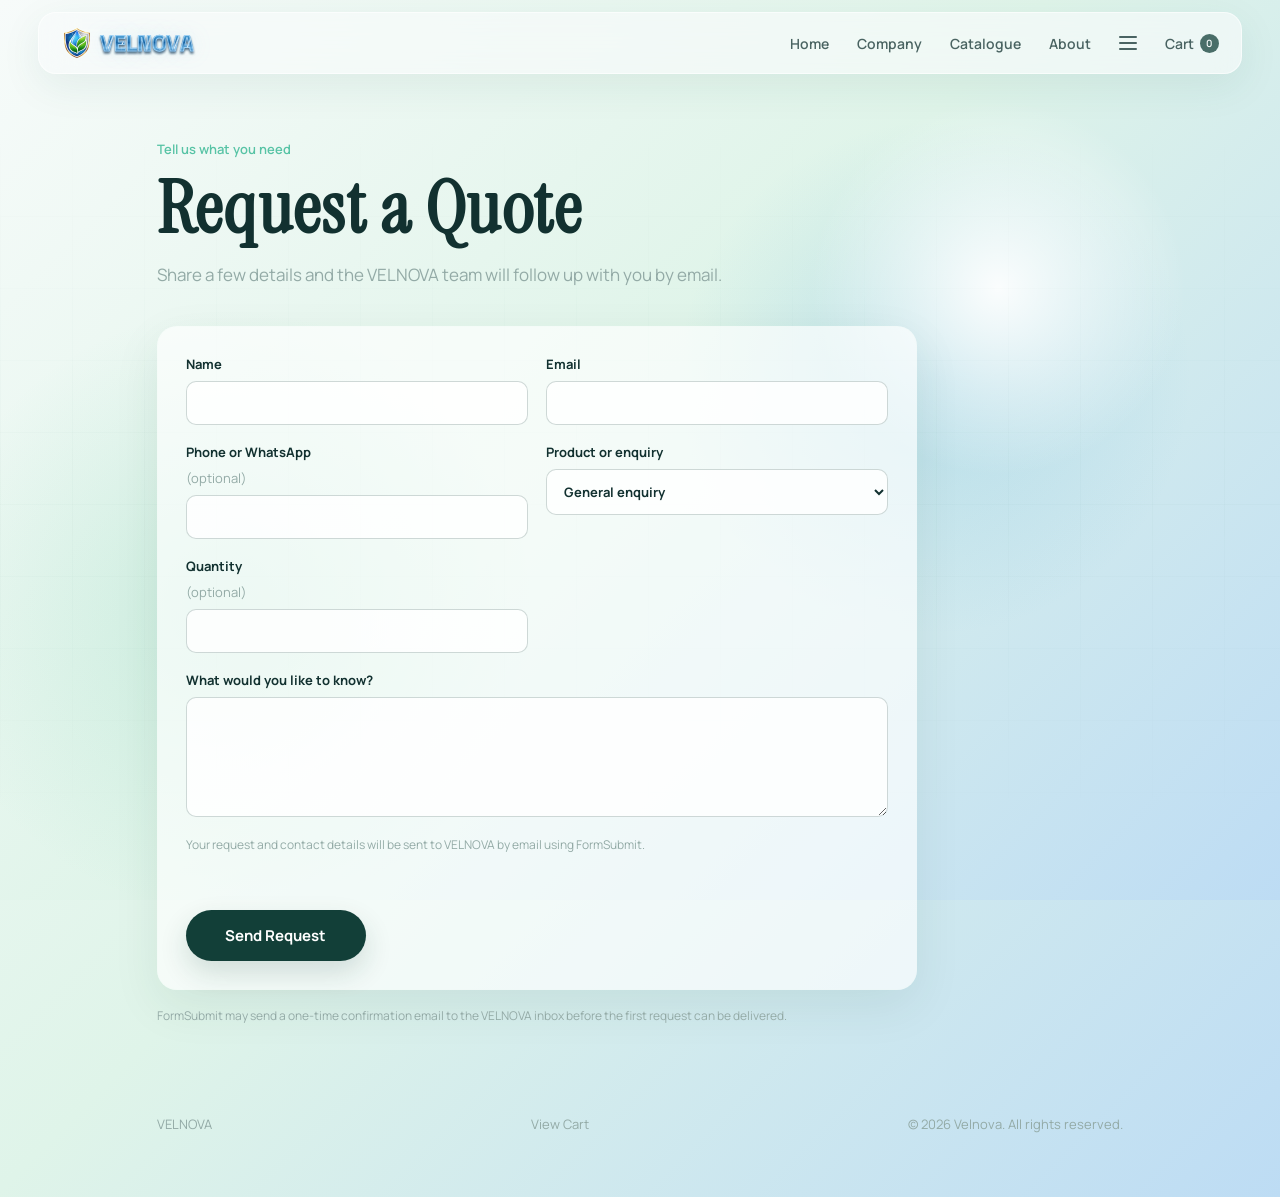
==== velnova-website/velnova/quote.html @ f893916f "Add Velnova cart and quote flows Co-authored-by: Copilot <223556219+Copilot@users.noreply.github.com" ====
<!DOCTYPE html>
<html lang="en">
<head>
<meta charset="utf-8">
<meta name="viewport" content="width=device-width, initial-scale=1, viewport-fit=cover">
<title>VELNOVA – Request a Quote</title>
<link href="https://fonts.googleapis.com/css2?family=Instrument+Serif:ital@0;1&family=Manrope:wght@400;600;800&family=Space+Grotesk:wght@600;700&display=swap" rel="stylesheet">
<link rel="stylesheet" href="css/styles.css">
</head>
<body>
<div id="bg"></div>
<nav><a class="brand" href="index.html" aria-label="VELNOVA home"><img class="brand-logo" src="assets/CompanyLogo.png" alt=""><span class="brand-name"><span>V</span><span>E</span><span>L</span><span>N</span><span>O</span><span>V</span><span>A</span></span></a><div class="nav-links"><a href="index.html#top">Home</a><a href="index.html#story">Company</a><a href="index.html#catalogue">Catalogue</a><a href="about.html">About</a><details class="nav-category"><summary aria-label="Toggle product categories"><span class="menu-icon" aria-hidden="true"><i></i><i></i><i></i></span></summary><div class="nav-category-menu" data-category-menu></div></details><a class="cart-nav" href="cart.html" aria-label="Shopping cart, 0 items">Cart <span class="cart-count">0</span></a></div></nav>
<main class="quote-page">
  <header class="commerce-heading">
    <p class="kick">Tell us what you need</p>
    <h1>Request a Quote</h1>
    <p class="lead">Share a few details and the VELNOVA team will follow up with you by email.</p>
  </header>
  <form class="quote-form" id="quote-form">
    <input type="hidden" name="_subject" value="New VELNOVA quote request">
    <input type="hidden" name="_template" value="table">
    <input type="text" name="_honey" tabindex="-1" autocomplete="off" class="form-honeypot" aria-hidden="true">
    <label>Name
      <input name="name" type="text" autocomplete="name" required maxlength="120">
    </label>
    <label>Email
      <input name="email" type="email" autocomplete="email" required maxlength="254">
    </label>
    <label>Phone or WhatsApp <span>(optional)</span>
      <input name="phone" type="tel" autocomplete="tel" maxlength="40">
    </label>
    <label>Product or enquiry
      <select name="product" id="quote-product" required>
        <option value="General enquiry">General enquiry</option>
      </select>
    </label>
    <label>Quantity <span>(optional)</span>
      <input name="quantity" type="number" min="1" step="1" inputmode="numeric">
    </label>
    <label class="quote-message">What would you like to know?
      <textarea name="message" rows="5" required maxlength="3000"></textarea>
    </label>
    <p class="quote-disclosure">Your request and contact details will be sent to VELNOVA by email using FormSubmit.</p>
    <p class="commerce-status" id="quote-status" role="status" aria-live="polite"></p>
    <button class="btn" type="submit" id="quote-submit">Send Request</button>
  </form>
  <p class="quote-confirmation-note">FormSubmit may send a one-time confirmation email to the VELNOVA inbox before the first request can be delivered.</p>
  <div class="foot"><a href="index.html">VELNOVA</a><a href="cart.html">View Cart</a><span>© 2026 Velnova. All rights reserved.</span></div>
</main>
<script src="js/config/content.js"></script>
<script src="js/category-nav.js"></script>
<script src="js/cart.js"></script>
<script src="js/quote.js"></script>
</body>
</html>
---- velnova-website/velnova/css/styles.css ----
:root{--ink:#eaf4f1;--paper:#071a1d;--muted:#93aaa6;--card:#0d292c;--line:rgba(234,244,241,.14);--em:#eaf4f1;--oc:#57c3a5;box-sizing:border-box;padding-top:env(safe-area-inset-top,0px);padding-bottom:env(safe-area-inset-bottom,0px)}
@media (prefers-color-scheme:dark){:root:not([data-theme="light"]){--ink:#e8f3ef;--paper:#06161a;--muted:#93aba4;--card:#0b2227;--line:rgba(255,255,255,.14)}}
:root[data-theme="dark"]{--ink:#e8f3ef;--paper:#06161a;--muted:#93aba4;--card:#0b2227;--line:rgba(255,255,255,.14)}
*{box-sizing:border-box;margin:0}
html{background:linear-gradient(135deg,#f7fbfa 0%,#dff4e9 48%,#bddcf4 100%);scroll-behavior:smooth;scroll-padding-top:80px}
@media(prefers-reduced-motion:reduce){html{scroll-behavior:auto}}
body{font-family:Manrope,system-ui,-apple-system,"Segoe UI",sans-serif;color:#123130;background:transparent;-webkit-font-smoothing:antialiased;overflow-x:hidden;transition:opacity .22s ease}
body.page-leaving{opacity:0;pointer-events:none}
:root{--display-font:"Instrument Serif","Times New Roman",serif}
h1,h2,h3,h4,h5,h6,.vname,.facts b,.specs b,.rating strong{font-family:var(--display-font);font-weight:600}
h1,h2,h3,h4,h5,h6{font-variation-settings:"opsz" 96;letter-spacing:.015em;transform:scaleX(1.045);transform-origin:left center}
nav b,.brand,#load b,.mega{font-family:"Space Grotesk","Avenir Next",sans-serif;font-weight:700;letter-spacing:.2em}
a{color:inherit;text-decoration:none}
#bg{position:fixed;inset:0;z-index:-1;background:
 radial-gradient(circle at 78% 32%,rgba(255,255,255,.92),transparent 16%),
 radial-gradient(circle at 73% 42%,rgba(92,175,225,.24),transparent 24%),
 radial-gradient(circle at 18% 68%,rgba(82,194,153,.18),transparent 25%),
 linear-gradient(135deg,#f7fbfa 0%,#dff4e9 48%,#bddcf4 100%)}
#bg::after{content:"";position:absolute;inset:0;opacity:.18;background-image:linear-gradient(rgba(21,84,73,.12) 1px,transparent 1px),linear-gradient(90deg,rgba(21,84,73,.12) 1px,transparent 1px);background-size:72px 72px;mask-image:linear-gradient(to bottom,transparent 8%,#000 55%,transparent 96%)}
#gl{position:fixed;inset:0;width:100%;height:100%;z-index:1;pointer-events:none}
.nogl #gl{display:none}
#load{position:fixed;inset:0;z-index:100;background:linear-gradient(135deg,#f7fbfa 0%,#dff4e9 48%,#bddcf4 100%);display:grid;place-content:center;gap:18px;text-align:center;color:#123130;animation:loader-dismiss .6s ease 1.2s forwards;will-change:transform}
#load b{font-size:28px;letter-spacing:.5em;font-weight:800;padding-left:.5em}
#load i{display:block;height:2px;background:linear-gradient(90deg,var(--em),var(--oc));transform:scaleX(0);transform-origin:left;animation:loader-progress 1s ease forwards}
@keyframes loader-progress{to{transform:scaleX(1)}}
@keyframes loader-dismiss{to{transform:translateY(-100%);visibility:hidden}}
#prog{position:fixed;top:0;left:0;right:0;height:3px;z-index:60;background:linear-gradient(90deg,var(--em),var(--oc));transform:scaleX(0);transform-origin:left}
nav{position:fixed;top:12px;left:3vw;right:3vw;z-index:50;display:flex;justify-content:space-between;align-items:center;padding:14px 22px;border:1px solid rgba(255,255,255,.58);border-radius:18px;background:rgba(247,251,250,.66);box-shadow:0 12px 40px rgba(31,91,82,.08);backdrop-filter:blur(18px)}
nav b,.brand{letter-spacing:.38em;font-weight:800;font-size:15px}
.brand{display:flex;align-items:center;gap:7px;letter-spacing:.08em}
.brand-name{display:inline-flex;letter-spacing:-.02em;font-family:"Space Grotesk","Avenir Next",sans-serif;font-size:22px;line-height:1;font-weight:700}
.brand-logo{display:block;width:32px;height:32px;object-fit:contain}
nav .nav-links{display:flex;gap:28px;align-items:center;font-size:14px;font-weight:600}
nav .nav-links>a,nav .nav-category summary{position:relative;opacity:.75;transition:opacity .3s}
nav .nav-links>a.cart-nav{display:inline-flex;align-items:center;gap:6px;white-space:nowrap}
.cart-count{display:inline-grid;place-items:center;min-width:19px;height:19px;padding:0 5px;border-radius:99px;background:#123f38;color:#fff;font-size:10px;line-height:1}
nav .nav-links>a::after,nav .nav-category summary::after{content:"";position:absolute;left:0;right:0;bottom:-6px;height:1px;background:currentColor;transform:scaleX(0);transform-origin:left;transition:transform .25s ease}
nav .nav-links>a:hover,nav .nav-category summary:hover{opacity:1}
nav .nav-links>a:hover::after,nav .nav-links>a:focus-visible::after,nav .nav-category summary:hover::after,nav .nav-category summary:focus-visible::after{transform:scaleX(1)}
.nav-category{position:relative}
.nav-category summary{cursor:pointer;list-style:none;display:flex;align-items:center;gap:8px}
.nav-category summary::-webkit-details-marker{display:none}
.menu-icon{display:flex;flex-direction:column;gap:4px;width:18px}
.menu-icon i{height:2px;width:100%;border-radius:2px;background:currentColor;transition:transform .2s,opacity .2s}
.nav-category[open] .menu-icon i:first-child{transform:translateY(6px) rotate(45deg)}
.nav-category[open] .menu-icon i:nth-child(2){opacity:0}
.nav-category[open] .menu-icon i:last-child{transform:translateY(-6px) rotate(-45deg)}
.nav-category-menu{position:absolute;top:calc(100% + 14px);right:0;min-width:190px;padding:8px;display:flex;flex-direction:column;gap:2px!important;border:1px solid rgba(18,63,56,.16);border-radius:14px;background:rgba(247,251,250,.97);color:#123130;box-shadow:0 16px 40px rgba(18,63,56,.18);backdrop-filter:blur(18px);opacity:0;visibility:hidden;pointer-events:none;transform:translateY(-8px) scale(.96);transform-origin:top right;transition:opacity .2s ease,transform .2s ease,visibility 0s linear .2s}
.nav-category[open] .nav-category-menu{opacity:1;visibility:visible;pointer-events:auto;transform:translateY(0) scale(1);transition:opacity .2s ease,transform .2s ease,visibility 0s}
.nav-category-menu a{display:block;position:relative;padding:10px 12px;border-radius:8px;white-space:nowrap;color:#123130;opacity:1!important}
.nav-category-menu a::after{content:"";position:absolute;left:12px;right:12px;bottom:6px;height:1px;background:currentColor;transform:scaleX(0);transform-origin:left;transition:transform .25s ease}
.nav-category-menu a:hover::after,.nav-category-menu a:focus-visible::after{transform:scaleX(1)}
.nav-category-menu a:hover,.nav-category-menu a:focus-visible{background:rgba(87,195,165,.13);color:#123f38}
.btn{display:inline-block;padding:15px 28px;border-radius:99px;background:#123f38;color:#fff;box-shadow:0 12px 28px rgba(18,63,56,.16);font-weight:700;font-size:15px;border:0;cursor:pointer;font-family:inherit;transition:transform .25s,box-shadow .25s,background .25s}
.btn:hover{transform:translateY(-3px);box-shadow:0 16px 34px rgba(18,63,56,.22)}
.btn.ghost{background:rgba(255,255,255,.48);color:#123130;border:1px solid rgba(18,63,56,.18);box-shadow:none;backdrop-filter:blur(10px)}
.btn:focus-visible,button:focus-visible,a:focus-visible{outline:2px solid #57c3a5;outline-offset:3px}
.hero{position:relative;height:100vh;height:100svh}
.hero::before{content:"";position:absolute;width:min(38vw,560px);aspect-ratio:1;right:5vw;top:22%;border-radius:50%;background:radial-gradient(circle,rgba(255,255,255,.82) 0 8%,rgba(98,183,221,.24) 34%,transparent 67%);filter:blur(2px)}
.mega{position:absolute;top:13vh;left:0;right:0;z-index:0;text-align:center;overflow:hidden;font-size:clamp(54px,17.5vw,270px);line-height:1;font-weight:800;letter-spacing:-.045em;padding:0 .04em}
.mega span{display:inline-block;background:linear-gradient(180deg,rgba(255,255,255,.95),rgba(255,255,255,.08));-webkit-background-clip:text;background-clip:text;color:transparent}
.hero-copy{position:absolute;z-index:2;left:0;right:0;bottom:6vh;text-align:center;padding:0 6vw}
.hero-copy h2{font-size:clamp(18px,2.6vw,36px);letter-spacing:.06em;font-weight:800;text-shadow:0 2px 24px rgba(255,255,255,.82)}
.hero-copy p{margin:12px auto 24px;max-width:520px;opacity:.78;line-height:1.55}
.hero-copy .btn{margin:4px}
.panel{position:relative;z-index:2;height:100vh;display:flex;align-items:center;padding:0 7vw}
.panel.r{justify-content:flex-end}.panel.c{align-items:flex-end;justify-content:center;text-align:center;padding-bottom:9vh}
.in{max-width:410px;padding:28px;border:1px solid rgba(255,255,255,.48);border-radius:24px;background:rgba(247,251,250,.48);box-shadow:0 24px 70px rgba(28,91,82,.12);backdrop-filter:blur(16px)}
.daily-hygiene .in{max-width:520px;padding:0;border:0;border-radius:0;background:transparent;box-shadow:none;backdrop-filter:none;text-shadow:0 2px 18px rgba(247,251,250,.95)}
.panel h3{font-size:clamp(30px,4.2vw,56px);line-height:1.05;letter-spacing:-.025em;font-weight:800;margin-bottom:16px}
.panel p{line-height:1.6;opacity:.82}
.kick{font-size:13px;font-weight:600;color:#57c3a5;margin-bottom:14px}
.specs{list-style:none;padding:0;margin:20px 0;display:grid;gap:8px;font-size:14px;text-align:left}
.specs li{display:flex;justify-content:space-between;gap:24px;border-bottom:1px solid rgba(255,255,255,.18);padding-bottom:8px}
.specs span{opacity:.7}
.sample-product .in{width:min(900px,100%);max-width:900px;padding:32px;text-align:left}
.sample-product-layout{display:grid;grid-template-columns:minmax(180px, .75fr) 1.25fr;align-items:center;gap:clamp(24px,5vw,64px)}
.sample-product-art{display:grid;justify-items:center;gap:10px}
.sample-product-art img{display:block;width:min(100%,260px);max-height:48vh;object-fit:contain;filter:drop-shadow(0 18px 24px rgba(18,63,56,.14))}
.sample-product-art span,.sample-product-note{font-size:12px;opacity:.68}
.sample-product-info h3{margin-bottom:10px}
.sample-product-info .specs{margin:18px 0}
.sw{display:flex;gap:14px;margin:22px 0 14px;flex-wrap:wrap}
.panel.c .sw,.sw.mid{justify-content:center}
.sw button{width:46px;height:46px;border-radius:50%;border:0;cursor:pointer;position:relative;transition:transform .4s cubic-bezier(.3,1.6,.5,1)}
.sw button::after{content:"";position:absolute;inset:-7px;border-radius:50%;border:2px solid #fff;opacity:0;transform:scale(.7);transition:.4s cubic-bezier(.3,1.6,.5,1)}
.sw button.on{transform:scale(1.08)}.sw button.on::after{opacity:1;transform:scale(1)}
.vname{font-size:20px;font-weight:800}.vdesc{opacity:.7;font-size:14px}
#inspect{position:relative;z-index:2;height:100vh;display:flex;flex-direction:column;justify-content:space-between;padding:15vh 7vw 8vh;touch-action:pan-y;cursor:grab;text-align:center}
#inspect.drag{cursor:grabbing}
#inspect h3{font-size:clamp(28px,4vw,52px);letter-spacing:-.025em;font-weight:800}
#inspect .tools{display:flex;gap:10px;flex-wrap:wrap;justify-content:center}
#inspect .tools .btn{padding:11px 20px;font-size:14px}
#after{position:relative;z-index:5;background:var(--paper);color:var(--ink);padding:14vh 7vw 6vh}
#after h2{font-size:clamp(30px,5vw,68px);letter-spacing:-.03em;line-height:1.04;font-weight:800;max-width:14em}
.pillars{display:grid;grid-template-columns:repeat(auto-fit,minmax(240px,1fr));gap:40px;margin:7vh 0 18vh}
.pillars h4{font-size:20px;margin-bottom:10px}.pillars p{color:var(--muted);line-height:1.6}
.ind{display:grid;grid-template-columns:repeat(auto-fit,minmax(260px,1fr));gap:18px;margin:5vh 0 6vh}
.card{position:relative;overflow:hidden;background:var(--card);border:1px solid var(--line);border-radius:22px;padding:30px;min-height:190px;transition:transform .5s cubic-bezier(.2,.8,.2,1)}
.card::before{content:"";position:absolute;inset:0;background:radial-gradient(circle at var(--x,50%) var(--y,0%),rgba(87,195,165,.24),rgba(59,130,160,.12) 40%,transparent 70%);opacity:0;transition:opacity .4s}
.card:hover{transform:translateY(-6px)}.card:hover::before{opacity:1}
.card h4{font-size:21px;position:relative}.card p{position:relative;color:var(--muted);margin-top:8px;line-height:1.5;font-size:14px}
.note{color:var(--muted);font-size:13px}
#contact{margin-top:16vh;padding:9vh 0 3vh;border-top:1px solid var(--line)}
#contact .btn{background:var(--ink);color:var(--paper);margin-top:26px}
.foot{display:flex;justify-content:space-between;flex-wrap:wrap;gap:12px;margin-top:10vh;font-size:13px;color:var(--muted)}
#cur,#cur2{position:fixed;top:0;left:0;z-index:99;pointer-events:none;display:none}
.fx #cur,.fx #cur2{display:block}
#cur{width:6px;height:6px;margin:-3px;border-radius:50%;background:#fff;mix-blend-mode:difference}
#cur2{width:38px;height:38px;margin:-19px;border-radius:50%;border:1px solid rgba(255,255,255,.7);mix-blend-mode:difference;transition:width .3s,height .3s,margin .3s}
#cur2.big{width:68px;height:68px;margin:-34px}
.fx,.fx a,.fx button{cursor:none}
@media (max-width:900px),(orientation:portrait){
 nav .nav-links{gap:16px;font-size:12px}nav .nav-links>a:nth-of-type(n+4){display:none}
 .panel,.panel.r,.panel.c{align-items:flex-end;justify-content:center;text-align:left;padding:0 5vw 6vh}
 .in{max-width:none;padding:20px;border-radius:22px;background:rgba(4,22,20,.58);backdrop-filter:blur(14px)}
 .sample-product .in{padding:20px}
 .sample-product-layout{grid-template-columns:minmax(130px,.7fr) 1.3fr;gap:18px}
 .sample-product-art img{max-height:32vh}
 .panel h3{font-size:28px}
}
@media(max-width:560px){
 .sample-product-layout{grid-template-columns:1fr;gap:12px}
 .sample-product-art img{height:24vh;max-height:190px}
 .sample-product .in{padding:16px}
 .sample-product .specs{font-size:12px}
}
@media (prefers-reduced-motion:reduce){*{transition-duration:.01ms!important;animation-duration:.01ms!important;animation-delay:.01ms!important}}

/* ===== v2: hero layout (text left, bottle right, no overlap) ===== */
.hero-text{position:absolute;left:7vw;top:50%;transform:translateY(-50%);width:min(46vw,760px);z-index:2}
.mega{position:static;overflow:visible;white-space:nowrap;text-align:left;font-size:clamp(46px,8.4vw,136px);margin-bottom:14px;padding:0 .04em 0 0;letter-spacing:-.02em;transform:scaleX(1.06);transform-origin:left center}
.mega span,.brand-name span{
 display:inline-block;
 background-image:
  linear-gradient(112deg,transparent 16%,rgba(255,255,255,.9) 20%,rgba(255,255,255,.15) 23%,transparent 28%),
  linear-gradient(180deg,#91cdf7 0%,#3c91ca 24%,#1764a4 48%,#69b1e1 72%,#1a5d96 100%);
 background-size:180% 100%,100% 100%;
 background-position:-70% 0,0 0;
 -webkit-background-clip:text;
 background-clip:text;
 color:transparent;
 -webkit-text-stroke:1px rgba(178,220,250,.78);
 filter:drop-shadow(0 2px 1px rgba(0,42,76,.65)) drop-shadow(0 0 10px rgba(82,161,219,.12));
 animation:brand-shine 6s ease-in-out infinite;
}
@keyframes brand-shine{
 0%,18%{background-position:-120% 0,0 0}
 48%,100%{background-position:220% 0,0 0}
}
.brand-accent{display:flex;align-items:center;justify-content:center;gap:14px;width:min(100%,580px);margin:0 0 28px;color:#16845f;font-size:clamp(9px,.75vw,12px);font-weight:800;letter-spacing:.32em;line-height:1;text-transform:uppercase;text-align:center}
.brand-accent::before,.brand-accent::after{content:"";flex:1;height:1px;min-width:48px}
.brand-accent::before{background:linear-gradient(90deg,transparent,#16845f)}
.brand-accent::after{background:linear-gradient(90deg,#16845f,transparent)}
.brand-accent span{white-space:nowrap}
.hero-copy{position:static;text-align:left;padding:0}
.hero-copy p{margin:12px 0 26px}
@media (max-width:900px),(orientation:portrait){
 .hero-text{position:static;transform:none;max-width:none;display:contents}
 .mega{position:absolute;z-index:2;top:calc(env(safe-area-inset-top,0px) + 11vh);left:0;right:0;text-align:center;font-size:15vw;margin:0;transform:scaleX(1.04);transform-origin:center}
 .brand-accent{position:absolute;z-index:2;top:calc(env(safe-area-inset-top,0px) + 25vh);left:50%;width:min(82vw,420px);transform:translateX(-50%);margin:0;font-size:8px;letter-spacing:.22em}
 .hero-copy{position:absolute;z-index:2;bottom:5vh;left:0;right:0;text-align:center;padding:0 6vw}
 .hero-copy p{margin:10px auto 20px}
}

/* ===== v2: company, catalogue, process, dialog ===== */
.sec{margin-bottom:16vh}
.lead{max-width:640px;color:var(--muted);line-height:1.7;font-size:17px;margin-top:18px}
.two{display:grid;grid-template-columns:1.3fr 1fr;gap:6vw;margin-top:6vh}
.two p{color:var(--muted);line-height:1.75;margin-bottom:16px}
.about-page{min-height:100vh}
.about-page h1{font-size:clamp(36px,6vw,76px);line-height:1.05;max-width:16em}
@media (max-width:900px){.two{grid-template-columns:1fr}}
.facts div{display:flex;justify-content:space-between;gap:20px;padding:16px 0;border-bottom:1px solid var(--line)}
.facts span{color:var(--muted)}.facts b{text-align:right}
.grid{display:grid;grid-template-columns:repeat(auto-fit,minmax(270px,1fr));gap:18px;margin-top:6vh}
.pcard{cursor:pointer;min-height:310px;display:flex;flex-direction:column}
.pcard svg{color:var(--ink);position:relative}
.pcard small{display:block;margin-top:20px;color:var(--muted);font-size:13px;position:relative}
.pcard h4{margin-top:6px}
.dots{display:flex;gap:6px;margin-top:auto;padding-top:18px;position:relative}
.dots i{width:14px;height:14px;border-radius:50%;border:1px solid var(--line)}
/* ===== Catalogue categories ===== */
.category-card{min-height:210px;padding:22px;display:flex;flex-direction:column;background:var(--card);color:var(--ink);border-color:var(--line);cursor:pointer}
.category-card:hover{border-color:var(--line);transform:translateY(-6px)}
.category-card>svg{margin-bottom:14px;color:var(--ink)}
.category-card small{color:var(--muted);font-size:12px;text-transform:uppercase;letter-spacing:.08em}
.category-card h4{font-size:20px;margin:6px 0}
.category-card p{margin-top:4px;color:var(--muted)}
.category-meta{display:flex;justify-content:space-between;align-items:center;margin-top:auto;padding-top:18px;font-size:12px;color:var(--muted)}
.category-meta b{color:var(--oc)}
#steps{grid-template-columns:repeat(3,minmax(0,1fr));gap:32px}
#steps .process-card{position:relative;overflow:visible}
#steps .process-card::before{border-radius:inherit}
.process-step{position:absolute;top:14px;right:14px;z-index:1;display:grid;place-items:center;width:30px;height:30px;border:1px solid var(--line);border-radius:50%;color:var(--oc);font-size:13px;font-weight:800}
.process-arrow,.process-arrow-mobile{position:absolute;z-index:2;color:var(--oc);font-size:24px;font-weight:800;line-height:1}
.process-arrow-right{top:50%;right:-16px;transform:translate(50%,-50%)}
.process-arrow-down{bottom:-16px;left:50%;transform:translate(-50%,50%)}
.process-arrow-mobile{display:none}
#steps .process-card:nth-child(4){grid-column:2;grid-row:2}
@media(max-width:780px){
 #steps{grid-template-columns:1fr}
 .process-arrow{display:none}
 .process-arrow-mobile{display:block;bottom:-16px;left:50%;transform:translate(-50%,50%)}
 #steps .process-card:nth-child(4){grid-column:auto;grid-row:auto}
}
#pd{width:min(860px,92vw);padding:26px;border:1px solid var(--line);border-radius:26px;background:var(--paper);color:var(--ink);font-family:inherit;margin:auto}
#pd::backdrop{background:rgba(2,12,10,.6);backdrop-filter:blur(6px)}
#pd h3{font-size:30px;letter-spacing:-.02em;margin-top:4px}
#pd small{color:var(--muted)}
.dh{display:flex;justify-content:space-between;align-items:flex-start;gap:20px}
.btn.dk{background:var(--ink);color:var(--paper)}
.btn.outl{background:transparent;color:#102523;border:1px solid rgba(16,37,35,.2)}
.category-lead{margin:8px 0 18px;font-size:15px}
.category-products{display:grid;grid-template-columns:repeat(auto-fit,minmax(250px,1fr));gap:12px}
.rating-note{font-size:11px;margin:-8px 0 12px}
.product-card{display:grid;grid-template-columns:112px 1fr;align-items:center;overflow:hidden;border:1px solid rgba(16,37,35,.12);border-radius:14px;background:#f2f6f4;color:#102523}
.product-card-art{display:grid;place-items:center;background:#e8efec;border-right:1px solid rgba(16,37,35,.1)}
.product-image{width:112px;height:158px;display:block;padding:8px}
.product-card-copy{padding:14px 14px 14px 4px}
.product-card-copy>small{display:block;margin-bottom:5px;color:#586b67;font-size:10px;text-transform:uppercase;letter-spacing:.07em}
.product-card-copy h4{font-size:15px;line-height:1.3;margin:0 0 6px}
.product-card-copy p{font-size:12px;line-height:1.45;color:#586b67}
.rating{display:flex;align-items:center;gap:6px;margin:12px 0}
.rating span{color:#a87928;letter-spacing:-1px}
.rating strong{font-size:12px}
.rating small{font-size:10px}
.product-quote{padding:8px 12px;font-size:12px}
.product-price{display:block;margin:10px 0;color:#123f38;font-size:15px}
.product-price small{font-size:11px;font-weight:500;color:#586b67}
.product-actions{display:flex;flex-wrap:wrap;gap:8px;margin-top:8px}
.product-actions .btn{padding:8px 12px;font-size:12px}
@media(max-width:620px){#pd{padding:20px}.category-products{grid-template-columns:1fr}.product-card{grid-template-columns:104px 1fr}.product-image{width:104px}.product-card-copy{padding-right:10px}}

.category-page{position:relative;z-index:2;min-height:100vh;padding:128px 7vw 8vh}
.category-back{display:inline-block;color:var(--muted);font-size:13px;margin-bottom:34px}
.category-back:hover{color:var(--ink)}
.category-heading{max-width:680px;margin-bottom:32px}
.category-heading h1{font-size:clamp(39px,5.2vw,62px);letter-spacing:-.04em;line-height:1.05;color:#16845f}
.category-heading .lead{margin-top:14px;font-size:17px;color:#16845f}
.category-page>.rating-note{margin:-18px 0 18px;font-size:11px}
.category-page-products{display:grid;grid-template-columns:repeat(auto-fill,minmax(270px,1fr));gap:16px;max-width:1120px}
.category-product{overflow:hidden;border:1px solid rgba(16,37,35,.12);border-radius:16px;background:#f2f6f4;color:#102523;transition:border-color .2s,transform .2s}
.category-product:hover{border-color:rgba(16,37,35,.24);transform:translateY(-2px)}
.category-product-art{height:172px;display:grid;place-items:center;position:relative;background:#e8efec;border-bottom:1px solid rgba(16,37,35,.1)}
.category-product-art svg{width:128px;height:148px}
.category-product-art span{position:absolute;bottom:9px;right:12px;color:#586b67;font-size:10px;letter-spacing:.06em;text-transform:uppercase}
.category-product-info{padding:18px}
.category-product-info .kick{font-size:10px;margin-bottom:7px;color:#25735f}
.category-product-info h2{font-size:19px;line-height:1.3}
.category-product-info>p:not(.kick){margin-top:8px;color:#586b67;font-size:13px;line-height:1.55;min-height:40px}
.rating{display:flex;align-items:center;gap:6px;margin:12px 0}
.rating span{color:#a87928;letter-spacing:-1px}
.rating strong{font-size:12px}
.rating small{font-size:10px}
.category-product-info .rating{margin:12px 0}
.category-product-info .rating small{color:#586b67}
.category-product-info .product-actions .btn{padding:10px 14px;font-size:12px}
@media(max-width:700px){.category-page{padding:112px 5vw 7vh}.category-back{margin-bottom:28px}}

.cart-page,.quote-page{position:relative;z-index:2;min-height:100vh;max-width:1120px;margin:0 auto;padding:140px 6vw 64px}
.commerce-heading{max-width:720px;margin-bottom:36px}
.commerce-heading h1{font-size:clamp(42px,6vw,72px);line-height:1.04}
.commerce-heading .lead{margin-top:14px}
.commerce-status{min-height:1.4em;margin:12px 0;color:#25735f;font-size:14px}
.cart-layout{display:grid;grid-template-columns:minmax(0,1fr) 300px;align-items:start;gap:28px}
.cart-items{display:grid;gap:12px}
.cart-item{display:grid;grid-template-columns:minmax(0,1fr) 100px 100px auto;align-items:center;gap:18px;padding:22px;border:1px solid var(--line);border-radius:18px;background:rgba(255,255,255,.62);box-shadow:0 12px 32px rgba(18,63,56,.06)}
.cart-item-copy .kick{margin-bottom:5px}
.cart-item-copy h2{font-size:20px;line-height:1.2}
.cart-unit-price{margin-top:8px;color:var(--muted);font-size:13px}
.cart-quantity{display:grid;gap:6px;color:var(--muted);font-size:12px}
.cart-quantity input,.quote-form input,.quote-form select,.quote-form textarea{width:100%;padding:12px 13px;border:1px solid rgba(18,63,56,.2);border-radius:10px;background:rgba(255,255,255,.82);color:#123130;font:inherit}
.cart-line-total{white-space:nowrap}
.cart-remove{border:0;background:transparent;color:#8a3636;text-decoration:underline;text-underline-offset:3px;font:inherit;cursor:pointer}
.cart-summary{position:sticky;top:110px;padding:24px;border:1px solid var(--line);border-radius:18px;background:rgba(255,255,255,.68);box-shadow:0 12px 32px rgba(18,63,56,.06)}
.cart-summary h2{margin-bottom:22px;font-size:25px}
.cart-summary-line{display:flex;justify-content:space-between;gap:16px;padding-bottom:16px;border-bottom:1px solid var(--line)}
.cart-summary .note{margin:14px 0 20px;line-height:1.5}
.cart-summary .btn{width:100%}
.cart-summary .btn:disabled{opacity:.5;cursor:not-allowed;transform:none}
.cart-continue{display:block;margin-top:16px;text-align:center;color:#25735f;font-size:13px;text-decoration:underline;text-underline-offset:3px}
.empty-cart{padding:28px;border:1px dashed rgba(18,63,56,.25);border-radius:16px;color:var(--muted)}
.quote-form{display:grid;grid-template-columns:repeat(2,minmax(0,1fr));gap:18px;max-width:760px;padding:28px;border:1px solid var(--line);border-radius:20px;background:rgba(255,255,255,.66);box-shadow:0 16px 48px rgba(18,63,56,.08)}
.quote-form>label{display:grid;align-content:start;gap:8px;color:#123130;font-size:13px;font-weight:700}
.quote-form label span{color:var(--muted);font-weight:400}
.quote-form input:focus,.quote-form select:focus,.quote-form textarea:focus,.cart-quantity input:focus{outline:2px solid #57c3a5;outline-offset:2px}
.quote-message{grid-column:1/-1}
.quote-form textarea{resize:vertical;min-height:120px}
.quote-disclosure,.quote-form .commerce-status,.quote-form .btn{grid-column:1/-1}
.quote-disclosure,.quote-confirmation-note{color:var(--muted);font-size:12px;line-height:1.6}
.quote-form .commerce-status{margin:0}
.quote-form .btn{justify-self:start;min-width:180px}
.quote-form .btn:disabled{opacity:.6;cursor:wait}
.quote-confirmation-note{max-width:760px;margin-top:16px}
.form-honeypot{position:absolute!important;width:1px!important;height:1px!important;padding:0!important;overflow:hidden!important;clip:rect(0,0,0,0)!important;white-space:nowrap!important}
@media(max-width:900px){
 nav .nav-links>a.cart-nav{display:inline-flex!important}
 .cart-layout{grid-template-columns:minmax(0,1fr) 260px;gap:18px}
 .cart-item{grid-template-columns:minmax(0,1fr) 90px auto;gap:12px}
 .cart-line-total{grid-column:2;grid-row:2}
 .cart-remove{grid-column:3;grid-row:2}
}
@media(max-width:700px){
 .cart-page,.quote-page{padding:112px 5vw 48px}
 .cart-layout{grid-template-columns:1fr}
 .cart-summary{position:static}
 .quote-form{padding:20px;gap:14px}
}
@media(max-width:480px){
 .cart-item{grid-template-columns:minmax(0,1fr) auto;gap:14px;padding:16px}
 .cart-quantity{grid-column:1}
 .cart-line-total{grid-column:2;grid-row:2}
 .cart-remove{grid-column:2;grid-row:3;justify-self:end}
 .quote-form{grid-template-columns:1fr}
 .quote-message,.quote-disclosure,.quote-form .commerce-status,.quote-form .btn{grid-column:1}
}

.about-page{padding-top:18vh}
.about-hero{display:grid;grid-template-columns:minmax(0,1fr);align-items:end;min-height:44vh;margin-bottom:18vh;padding-bottom:7vh;border-bottom:1px solid var(--line)}
.about-page h1{max-width:12em;font-size:clamp(44px,7vw,92px);line-height:.98;letter-spacing:-.035em}
.about-page .lead{max-width:560px}
.about-story{display:grid;grid-template-columns:minmax(220px,.8fr) minmax(0,1.2fr);gap:8vw;padding-bottom:12vh;border-bottom:1px solid var(--line)}
.about-story h2,.about-principles h2{font-size:clamp(30px,4vw,54px);max-width:12em}
.about-story-copy p{max-width:660px;color:var(--muted);font-size:18px;line-height:1.8}
.about-story-copy p+p{margin-top:22px}
.about-principles .grid{grid-template-columns:repeat(3,minmax(0,1fr));gap:28px}
.about-principle{padding-top:20px;border-top:1px solid var(--line)}
.about-principle::before{content:"";display:block;width:28px;height:2px;margin-bottom:28px;background:var(--oc)}
.about-principle h4{font-size:23px}
.about-principle p{margin-top:12px;color:var(--muted);line-height:1.65}
@media(max-width:800px){
 .about-page{padding-top:14vh}
 .about-hero,.about-story{grid-template-columns:1fr;gap:36px}
 .about-hero{min-height:0;margin-bottom:12vh}
 .about-principles .grid{grid-template-columns:1fr}
}

@media(max-width:700px){
 nav{left:12px;right:12px;padding:10px 12px}
 nav b,.brand{font-size:12px;letter-spacing:.2em}
 .brand{gap:5px;letter-spacing:.06em}
 .brand-name{font-size:18px}
 .brand-logo{width:28px;height:28px}
 nav .nav-links{gap:clamp(6px,1.8vw,10px);font-size:clamp(10px,2.8vw,12px)}
 .hero{min-height:600px}
 .hero-copy{bottom:calc(24px + env(safe-area-inset-bottom,0px));padding:0 5vw}
 .hero-copy .btn{padding:13px 17px;font-size:13px}
 .panel,.panel.r,.panel.c{height:auto;min-height:100svh;padding:100px 5vw 28px}
 .in{width:100%;padding:20px}
 .sample-product .in{padding:18px}
 .sample-product-layout{grid-template-columns:minmax(0,1fr);gap:16px}
 .sample-product-art img{height:24vh;max-height:200px}
 #inspect{height:auto;min-height:100svh;gap:44px;padding:110px 5vw 40px}
 #inspect .tools .btn{flex:1 1 130px;padding:11px 12px}
 #after{padding:76px 5vw 44px}
 .sec{margin-bottom:10vh}
 .two{grid-template-columns:minmax(0,1fr);gap:24px;margin-top:32px}
 .grid,.pillars,.ind{grid-template-columns:minmax(0,1fr);gap:14px;margin-top:32px}
 #steps{grid-template-columns:minmax(0,1fr)}
 .facts div{align-items:flex-start;gap:14px}
 .facts b{max-width:60%;overflow-wrap:anywhere}
 #contact{margin-top:10vh;padding:54px 0 0}
 .foot{flex-direction:column;align-items:flex-start;margin-top:56px}
 .category-page{padding:96px 5vw 48px}
 .category-back{margin-bottom:22px}
 .category-page-products{grid-template-columns:minmax(0,1fr);gap:12px}
 .product-card{grid-template-columns:minmax(82px,30%) minmax(0,1fr)}
 .product-card-art{min-width:0}
 .product-image{width:100%;height:148px;object-fit:contain}
 .product-card-copy{min-width:0;padding:12px}
 .about-page{padding-top:96px}
 .about-page h1{font-size:clamp(40px,10vw,64px)}
 .about-hero{gap:24px;margin-bottom:64px;padding-bottom:36px}
 .about-story{gap:24px;padding-bottom:48px}
 .about-story-copy p{font-size:16px;line-height:1.7}
 .about-story-copy p+p{margin-top:16px}
 .about-principles .grid{grid-template-columns:minmax(0,1fr);gap:22px;margin-top:28px}
}

@media(max-width:380px){
 nav{left:8px;right:8px;padding:9px 10px}
 nav b,.brand{font-size:11px;letter-spacing:.16em}
 .brand{gap:4px;letter-spacing:.04em}
 .brand-name{font-size:16px}
 .brand-logo{width:24px;height:24px}
 nav .nav-links{gap:4px;font-size:10px}
 .hero-copy .btn{padding:12px 14px;font-size:12px}
 .sample-product .specs{font-size:11px}
}
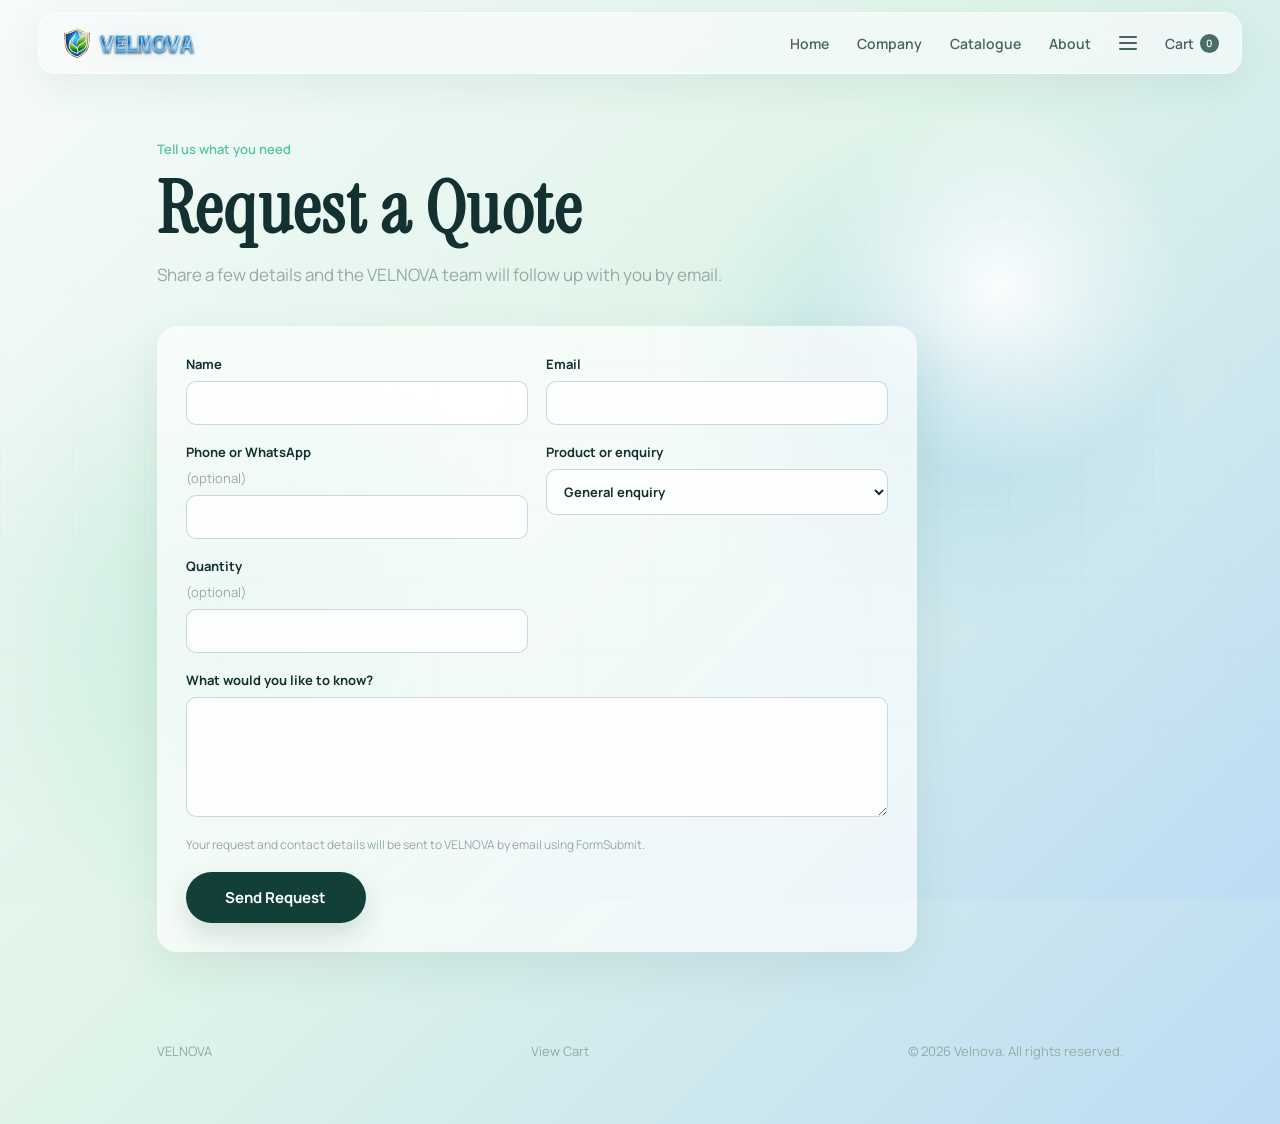
==== commit 51a3fa27: "Update Velnova website and quote flow Co-authored-by: Copilot <223556219+Copilot@users.noreply.githu" ====
--- a/velnova-website/velnova/quote.html
+++ b/velnova-website/velnova/quote.html
@@ -16,9 +16,11 @@
     <h1>Request a Quote</h1>
     <p class="lead">Share a few details and the VELNOVA team will follow up with you by email.</p>
   </header>
-  <form class="quote-form" id="quote-form">
+  <form class="quote-form" id="quote-form" method="POST">
     <input type="hidden" name="_subject" value="New VELNOVA quote request">
     <input type="hidden" name="_template" value="table">
+    <input type="hidden" name="_next" id="quote-next" value="">
+    <input type="hidden" name="category" id="quote-category" value="">
     <input type="text" name="_honey" tabindex="-1" autocomplete="off" class="form-honeypot" aria-hidden="true">
     <label>Name
       <input name="name" type="text" autocomplete="name" required maxlength="120">
@@ -41,10 +43,8 @@
       <textarea name="message" rows="5" required maxlength="3000"></textarea>
     </label>
     <p class="quote-disclosure">Your request and contact details will be sent to VELNOVA by email using FormSubmit.</p>
-    <p class="commerce-status" id="quote-status" role="status" aria-live="polite"></p>
     <button class="btn" type="submit" id="quote-submit">Send Request</button>
   </form>
-  <p class="quote-confirmation-note">FormSubmit may send a one-time confirmation email to the VELNOVA inbox before the first request can be delivered.</p>
   <div class="foot"><a href="index.html">VELNOVA</a><a href="cart.html">View Cart</a><span>© 2026 Velnova. All rights reserved.</span></div>
 </main>
 <script src="js/config/content.js"></script>
--- a/velnova-website/velnova/css/styles.css
+++ b/velnova-website/velnova/css/styles.css
@@ -4,10 +4,9 @@
 *{box-sizing:border-box;margin:0}
 html{background:linear-gradient(135deg,#f7fbfa 0%,#dff4e9 48%,#bddcf4 100%);scroll-behavior:smooth;scroll-padding-top:80px}
 @media(prefers-reduced-motion:reduce){html{scroll-behavior:auto}}
-body{font-family:Manrope,system-ui,-apple-system,"Segoe UI",sans-serif;color:#123130;background:transparent;-webkit-font-smoothing:antialiased;overflow-x:hidden;transition:opacity .22s ease}
-body.page-leaving{opacity:0;pointer-events:none}
+body{font-family:Manrope,system-ui,-apple-system,"Segoe UI",sans-serif;color:#123130;background:transparent;-webkit-font-smoothing:antialiased;overflow-x:hidden}
 :root{--display-font:"Instrument Serif","Times New Roman",serif}
-h1,h2,h3,h4,h5,h6,.vname,.facts b,.specs b,.rating strong{font-family:var(--display-font);font-weight:600}
+h1,h2,h3,h4,h5,h6,.facts b{font-family:var(--display-font);font-weight:600}
 h1,h2,h3,h4,h5,h6{font-variation-settings:"opsz" 96;letter-spacing:.015em;transform:scaleX(1.045);transform-origin:left center}
 nav b,.brand,#load b,.mega{font-family:"Space Grotesk","Avenir Next",sans-serif;font-weight:700;letter-spacing:.2em}
 a{color:inherit;text-decoration:none}
@@ -65,27 +64,20 @@
 .hero-copy .btn{margin:4px}
 .panel{position:relative;z-index:2;height:100vh;display:flex;align-items:center;padding:0 7vw}
 .panel.r{justify-content:flex-end}.panel.c{align-items:flex-end;justify-content:center;text-align:center;padding-bottom:9vh}
+.company-spotlight .in{width:min(740px,100%);max-width:740px;text-align:center}
+.company-spotlight-logo{display:block;width:min(180px,55%);height:72px;margin:0 auto 20px;object-fit:contain}
+.company-spotlight-meta{margin-top:12px;color:var(--muted);font-size:13px}
 .in{max-width:410px;padding:28px;border:1px solid rgba(255,255,255,.48);border-radius:24px;background:rgba(247,251,250,.48);box-shadow:0 24px 70px rgba(28,91,82,.12);backdrop-filter:blur(16px)}
 .daily-hygiene .in{max-width:520px;padding:0;border:0;border-radius:0;background:transparent;box-shadow:none;backdrop-filter:none;text-shadow:0 2px 18px rgba(247,251,250,.95)}
 .panel h3{font-size:clamp(30px,4.2vw,56px);line-height:1.05;letter-spacing:-.025em;font-weight:800;margin-bottom:16px}
 .panel p{line-height:1.6;opacity:.82}
 .kick{font-size:13px;font-weight:600;color:#57c3a5;margin-bottom:14px}
-.specs{list-style:none;padding:0;margin:20px 0;display:grid;gap:8px;font-size:14px;text-align:left}
-.specs li{display:flex;justify-content:space-between;gap:24px;border-bottom:1px solid rgba(255,255,255,.18);padding-bottom:8px}
-.specs span{opacity:.7}
-.sample-product .in{width:min(900px,100%);max-width:900px;padding:32px;text-align:left}
-.sample-product-layout{display:grid;grid-template-columns:minmax(180px, .75fr) 1.25fr;align-items:center;gap:clamp(24px,5vw,64px)}
-.sample-product-art{display:grid;justify-items:center;gap:10px}
-.sample-product-art img{display:block;width:min(100%,260px);max-height:48vh;object-fit:contain;filter:drop-shadow(0 18px 24px rgba(18,63,56,.14))}
-.sample-product-art span,.sample-product-note{font-size:12px;opacity:.68}
-.sample-product-info h3{margin-bottom:10px}
-.sample-product-info .specs{margin:18px 0}
-.sw{display:flex;gap:14px;margin:22px 0 14px;flex-wrap:wrap}
-.panel.c .sw,.sw.mid{justify-content:center}
-.sw button{width:46px;height:46px;border-radius:50%;border:0;cursor:pointer;position:relative;transition:transform .4s cubic-bezier(.3,1.6,.5,1)}
-.sw button::after{content:"";position:absolute;inset:-7px;border-radius:50%;border:2px solid #fff;opacity:0;transform:scale(.7);transition:.4s cubic-bezier(.3,1.6,.5,1)}
-.sw button.on{transform:scale(1.08)}.sw button.on::after{opacity:1;transform:scale(1)}
-.vname{font-size:20px;font-weight:800}.vdesc{opacity:.7;font-size:14px}
+.showcase-ranges{display:grid;grid-template-columns:repeat(2,minmax(0,1fr));gap:10px;margin-top:24px}
+.showcase-range{display:grid;grid-template-columns:minmax(0,1fr) auto;gap:4px 12px;align-items:center;padding:14px 16px;border:1px solid rgba(18,63,56,.15);border-radius:14px;background:rgba(255,255,255,.55);transition:transform .2s ease,background .2s ease}
+.showcase-range:hover{transform:translateY(-2px);background:rgba(255,255,255,.85)}
+.showcase-range span{grid-column:1;color:var(--muted);font-size:11px}
+.showcase-range strong{grid-column:1;font-size:15px}
+.showcase-range b{grid-column:2;grid-row:1/3;color:#25735f}
 #inspect{position:relative;z-index:2;height:100vh;display:flex;flex-direction:column;justify-content:space-between;padding:15vh 7vw 8vh;touch-action:pan-y;cursor:grab;text-align:center}
 #inspect.drag{cursor:grabbing}
 #inspect h3{font-size:clamp(28px,4vw,52px);letter-spacing:-.025em;font-weight:800}
@@ -114,16 +106,8 @@
  nav .nav-links{gap:16px;font-size:12px}nav .nav-links>a:nth-of-type(n+4){display:none}
  .panel,.panel.r,.panel.c{align-items:flex-end;justify-content:center;text-align:left;padding:0 5vw 6vh}
  .in{max-width:none;padding:20px;border-radius:22px;background:rgba(4,22,20,.58);backdrop-filter:blur(14px)}
- .sample-product .in{padding:20px}
- .sample-product-layout{grid-template-columns:minmax(130px,.7fr) 1.3fr;gap:18px}
- .sample-product-art img{max-height:32vh}
+ .showcase-ranges{grid-template-columns:1fr}
  .panel h3{font-size:28px}
-}
-@media(max-width:560px){
- .sample-product-layout{grid-template-columns:1fr;gap:12px}
- .sample-product-art img{height:24vh;max-height:190px}
- .sample-product .in{padding:16px}
- .sample-product .specs{font-size:12px}
 }
 @media (prefers-reduced-motion:reduce){*{transition-duration:.01ms!important;animation-duration:.01ms!important;animation-delay:.01ms!important}}
 
@@ -213,7 +197,6 @@
 .btn.outl{background:transparent;color:#102523;border:1px solid rgba(16,37,35,.2)}
 .category-lead{margin:8px 0 18px;font-size:15px}
 .category-products{display:grid;grid-template-columns:repeat(auto-fit,minmax(250px,1fr));gap:12px}
-.rating-note{font-size:11px;margin:-8px 0 12px}
 .product-card{display:grid;grid-template-columns:112px 1fr;align-items:center;overflow:hidden;border:1px solid rgba(16,37,35,.12);border-radius:14px;background:#f2f6f4;color:#102523}
 .product-card-art{display:grid;place-items:center;background:#e8efec;border-right:1px solid rgba(16,37,35,.1)}
 .product-image{width:112px;height:158px;display:block;padding:8px}
@@ -221,14 +204,10 @@
 .product-card-copy>small{display:block;margin-bottom:5px;color:#586b67;font-size:10px;text-transform:uppercase;letter-spacing:.07em}
 .product-card-copy h4{font-size:15px;line-height:1.3;margin:0 0 6px}
 .product-card-copy p{font-size:12px;line-height:1.45;color:#586b67}
-.rating{display:flex;align-items:center;gap:6px;margin:12px 0}
-.rating span{color:#a87928;letter-spacing:-1px}
-.rating strong{font-size:12px}
-.rating small{font-size:10px}
 .product-quote{padding:8px 12px;font-size:12px}
 .product-price{display:block;margin:10px 0;color:#123f38;font-size:15px}
 .product-price small{font-size:11px;font-weight:500;color:#586b67}
-.product-actions{display:flex;flex-wrap:wrap;gap:8px;margin-top:8px}
+.product-actions{display:flex;justify-content:flex-end;flex-wrap:wrap;gap:8px;margin-top:8px}
 .product-actions .btn{padding:8px 12px;font-size:12px}
 @media(max-width:620px){#pd{padding:20px}.category-products{grid-template-columns:1fr}.product-card{grid-template-columns:104px 1fr}.product-image{width:104px}.product-card-copy{padding-right:10px}}
 
@@ -238,7 +217,7 @@
 .category-heading{max-width:680px;margin-bottom:32px}
 .category-heading h1{font-size:clamp(39px,5.2vw,62px);letter-spacing:-.04em;line-height:1.05;color:#16845f}
 .category-heading .lead{margin-top:14px;font-size:17px;color:#16845f}
-.category-page>.rating-note{margin:-18px 0 18px;font-size:11px}
+.nav-category-menu a.nav-quote{margin-top:6px;border-top:1px solid rgba(18,63,56,.14);border-radius:0;padding-top:14px;font-weight:800}
 .category-page-products{display:grid;grid-template-columns:repeat(auto-fill,minmax(270px,1fr));gap:16px;max-width:1120px}
 .category-product{overflow:hidden;border:1px solid rgba(16,37,35,.12);border-radius:16px;background:#f2f6f4;color:#102523;transition:border-color .2s,transform .2s}
 .category-product:hover{border-color:rgba(16,37,35,.24);transform:translateY(-2px)}
@@ -249,12 +228,6 @@
 .category-product-info .kick{font-size:10px;margin-bottom:7px;color:#25735f}
 .category-product-info h2{font-size:19px;line-height:1.3}
 .category-product-info>p:not(.kick){margin-top:8px;color:#586b67;font-size:13px;line-height:1.55;min-height:40px}
-.rating{display:flex;align-items:center;gap:6px;margin:12px 0}
-.rating span{color:#a87928;letter-spacing:-1px}
-.rating strong{font-size:12px}
-.rating small{font-size:10px}
-.category-product-info .rating{margin:12px 0}
-.category-product-info .rating small{color:#586b67}
 .category-product-info .product-actions .btn{padding:10px 14px;font-size:12px}
 @media(max-width:700px){.category-page{padding:112px 5vw 7vh}.category-back{margin-bottom:28px}}
 
@@ -288,11 +261,10 @@
 .quote-message{grid-column:1/-1}
 .quote-form textarea{resize:vertical;min-height:120px}
 .quote-disclosure,.quote-form .commerce-status,.quote-form .btn{grid-column:1/-1}
-.quote-disclosure,.quote-confirmation-note{color:var(--muted);font-size:12px;line-height:1.6}
+.quote-disclosure{color:var(--muted);font-size:12px;line-height:1.6}
 .quote-form .commerce-status{margin:0}
 .quote-form .btn{justify-self:start;min-width:180px}
 .quote-form .btn:disabled{opacity:.6;cursor:wait}
-.quote-confirmation-note{max-width:760px;margin-top:16px}
 .form-honeypot{position:absolute!important;width:1px!important;height:1px!important;padding:0!important;overflow:hidden!important;clip:rect(0,0,0,0)!important;white-space:nowrap!important}
 @media(max-width:900px){
  nav .nav-links>a.cart-nav{display:inline-flex!important}
@@ -348,9 +320,6 @@
  .hero-copy .btn{padding:13px 17px;font-size:13px}
  .panel,.panel.r,.panel.c{height:auto;min-height:100svh;padding:100px 5vw 28px}
  .in{width:100%;padding:20px}
- .sample-product .in{padding:18px}
- .sample-product-layout{grid-template-columns:minmax(0,1fr);gap:16px}
- .sample-product-art img{height:24vh;max-height:200px}
  #inspect{height:auto;min-height:100svh;gap:44px;padding:110px 5vw 40px}
  #inspect .tools .btn{flex:1 1 130px;padding:11px 12px}
  #after{padding:76px 5vw 44px}
@@ -386,5 +355,4 @@
  .brand-logo{width:24px;height:24px}
  nav .nav-links{gap:4px;font-size:10px}
  .hero-copy .btn{padding:12px 14px;font-size:12px}
- .sample-product .specs{font-size:11px}
-}
+}
